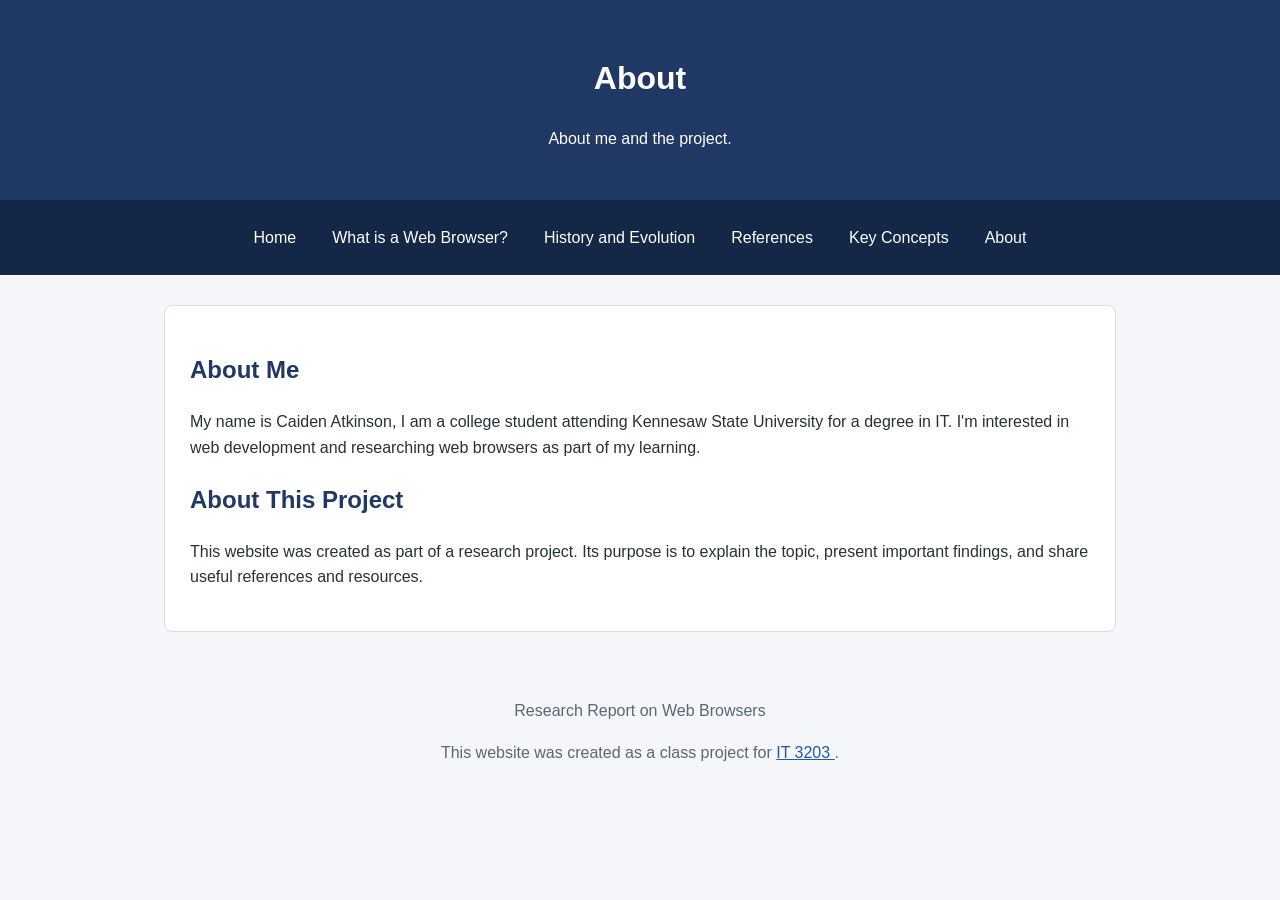
==== about.html @ d4184cb4 "Update about.html" ====
<!DOCTYPE html>
<html lang="en">
<head>
  <meta charset="UTF-8">
  <meta name="viewport" content="width=device-width, initial-scale=1.0">
  <title>About | Research Report on Web Browsers</title>
  <link rel="stylesheet" href="style.css">
</head>
<body>
  <header>
    <h1>About</h1>
    <p>About me and the project.</p>
  </header>

  <nav>
    <a href="index.html">Home</a>
    <a href="topic1.html">What is a Web Browser?</a>
    <a href="topic2.html">History and Evolution</a>
    <a href="references.html">References</a>
    <a href="keyconcepts.html">Key Concepts</a>
    <a href="about.html">About</a>
  </nav>

  <main>
    <h2>About Me</h2>
    <p>
      My name is Caiden Atkinson, I am a college student attending Kennesaw State University for a degree in IT. I'm interested
      in web development and researching web browsers as part of my learning.
    </p>

    <h2>About This Project</h2>
    <p>
      This website was created as part of a research
      project. Its purpose is to explain the topic,
      present important findings, and share useful
      references and resources.
    </p>

  </main>

  <footer>
    <p>Research Report on Web Browsers</p>
    <p>
      This website was created as a class project for
      <a href="https://ksuweb.github.io/IT3203/">
        IT 3203
    </a>.
  </p>
  </footer>
</body>
</html>
---- style.css ----
/* 1. Element selector */
body {
  font-family: Arial, sans-serif;
  line-height: 1.6;
  margin: 0;
  background-color: #f4f6f9;
  color: #263238;
}

header {
  background-color: #203864;
  color: white;
  text-align: center;
  padding: 32px 20px;
}

/* 2. Class selector */
nav {
  display: flex;
  flex-wrap: wrap;
  justify-content: center;
  gap: 8px;
  background-color: #152746;
  padding: 15px;
}

nav a {
  color: white;
  text-decoration: none;
  padding: 10px 14px;
  border-radius: 5px;
}

/* Hover effect on links */
nav a:hover {
  background-color: #456da8;
  color: white;
}

main {
  max-width: 900px;
  margin: 30px auto;
  padding: 25px;
  background-color: white;
  border: 1px solid #d8dee8;
  border-radius: 8px;
}

.card {
  padding: 18px;
  margin: 16px 0;
  border: 1px solid #d8dee8;
  border-radius: 8px;
}

/* 3. ID selector */
#featured {
  background-color: #e8effa;
  border-left: 5px solid #203864;
  padding: 18px;
}

h2 {
  color: #203864;
}

a {
  color: #2459a6;
}

footer {
  text-align: center;
  padding: 20px;
  color: #5c6675;
}
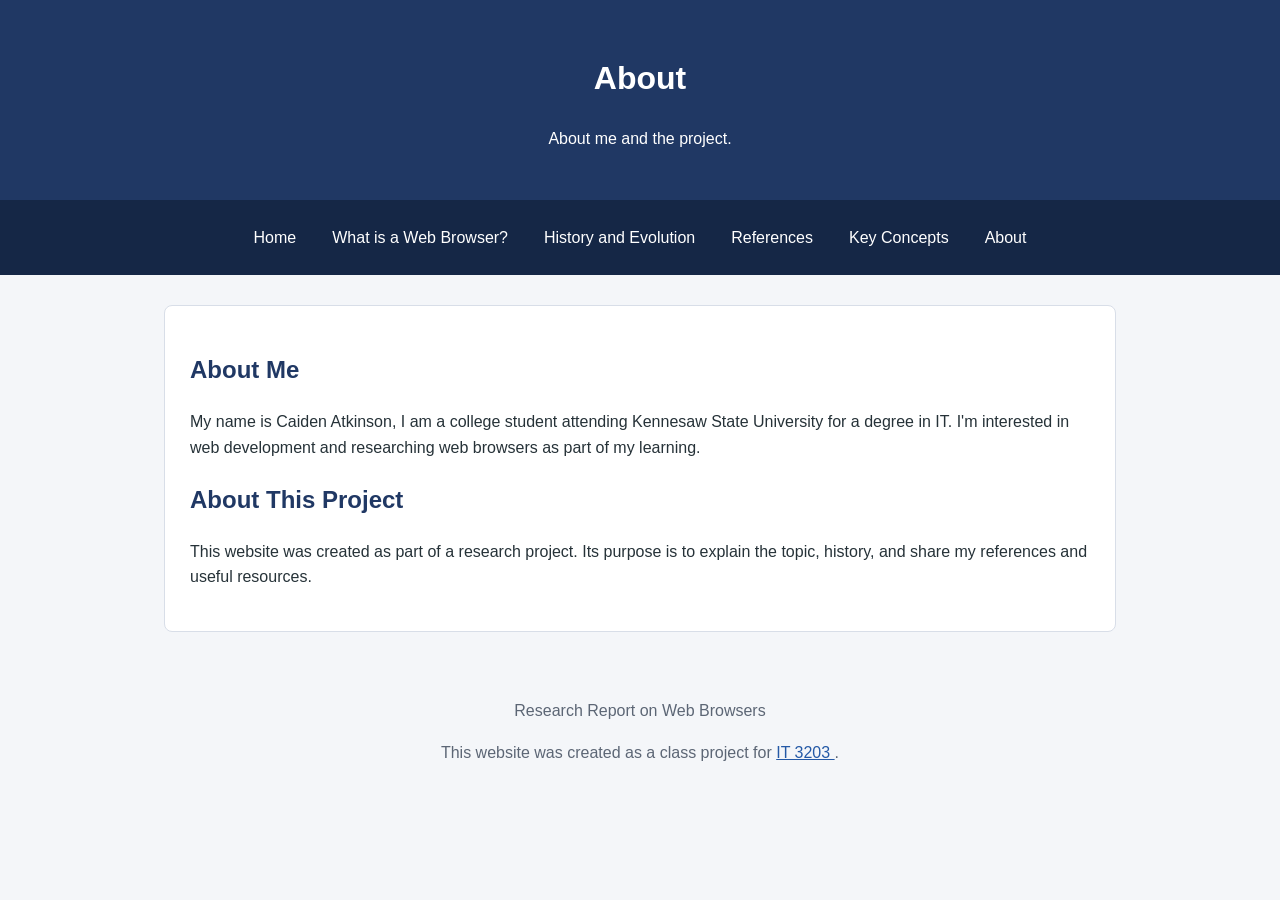
==== commit d893a005: "Update about.html" ====
--- a/about.html
+++ b/about.html
@@ -30,10 +30,8 @@
 
     <h2>About This Project</h2>
     <p>
-      This website was created as part of a research
-      project. Its purpose is to explain the topic,
-      present important findings, and share useful
-      references and resources.
+      This website was created as part of a research project.
+      Its purpose is to explain the topic, history, and share my references and useful resources.
     </p>
 
   </main>
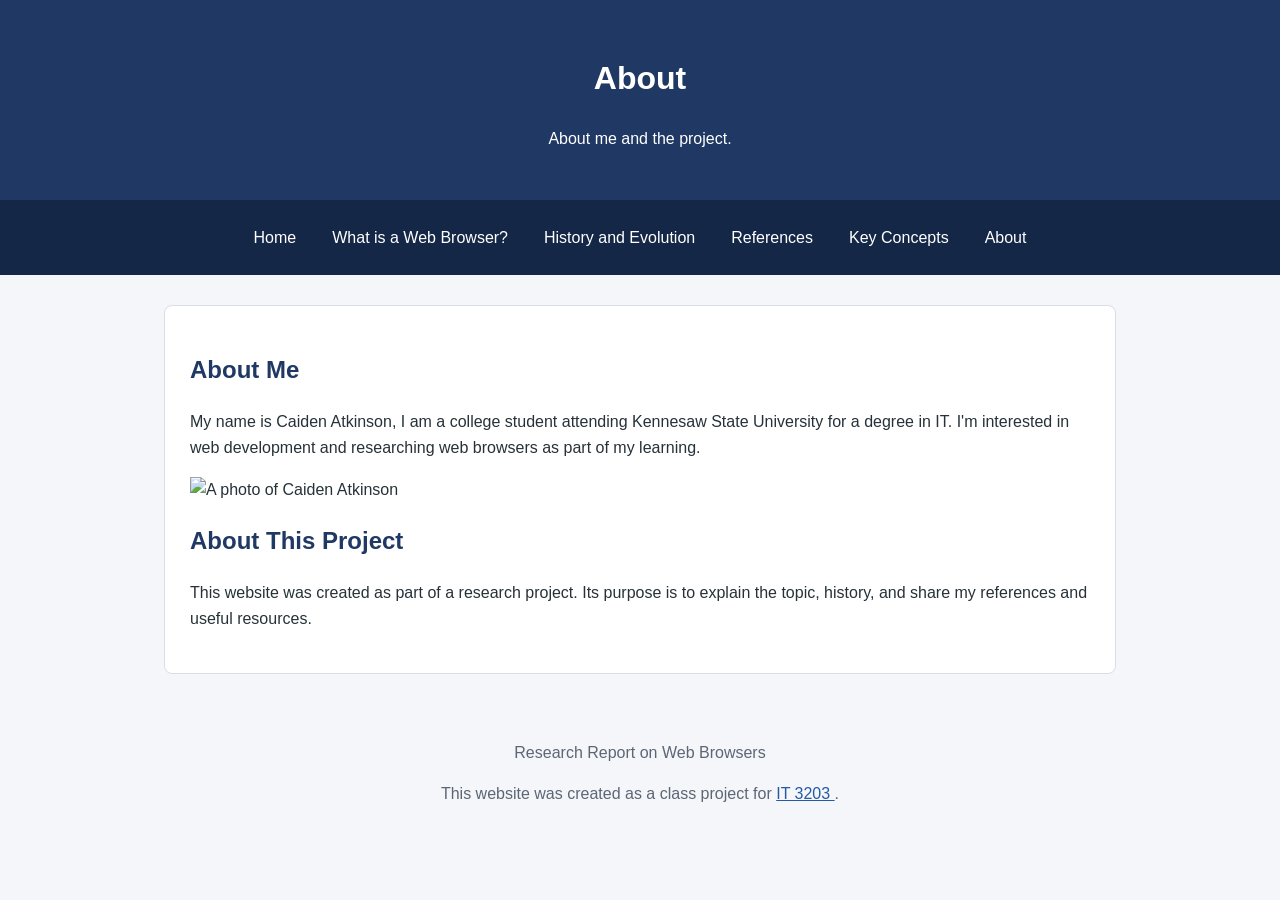
==== commit 5b10841e: "Update about.html" ====
--- a/about.html
+++ b/about.html
@@ -28,6 +28,12 @@
       in web development and researching web browsers as part of my learning.
     </p>
 
+    <img
+      src=""
+      alt="A photo of Caiden Atkinson"
+      class="about-image"
+    >
+    
     <h2>About This Project</h2>
     <p>
       This website was created as part of a research project.
--- a/style.css
+++ b/style.css
@@ -73,3 +73,24 @@
   padding: 20px;
   color: #5c6675;
 }
+
+/* 4. Table selector */
+table {
+  width: 100%;
+  border-collapse: collapse;
+  margin: 20px 0;
+}
+
+th, td {
+  border: 1px solid #ccc;
+  padding: 12px;
+  text-align: left;
+}
+
+th {
+  background-color: #f2f2f2;
+}
+
+tbody tr:nth-child(even) {
+  background-color: #f9f9f9;
+}
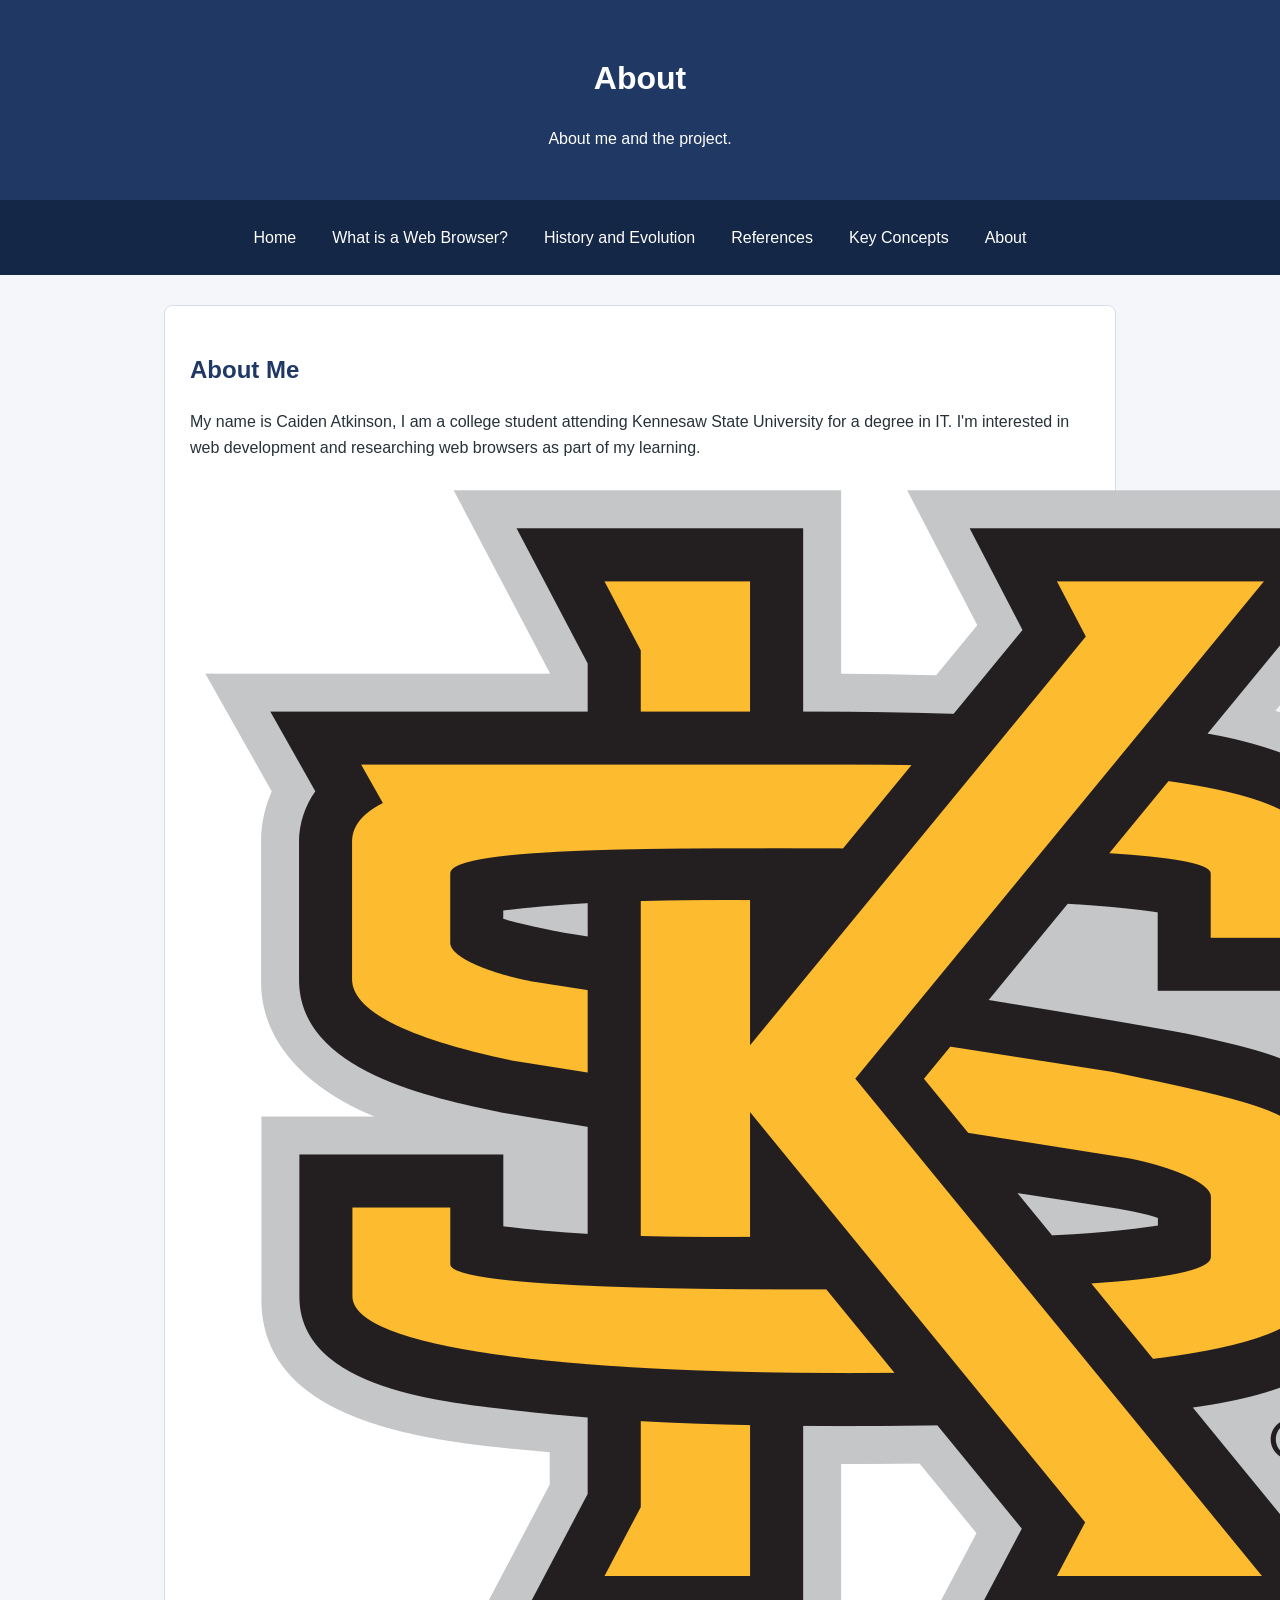
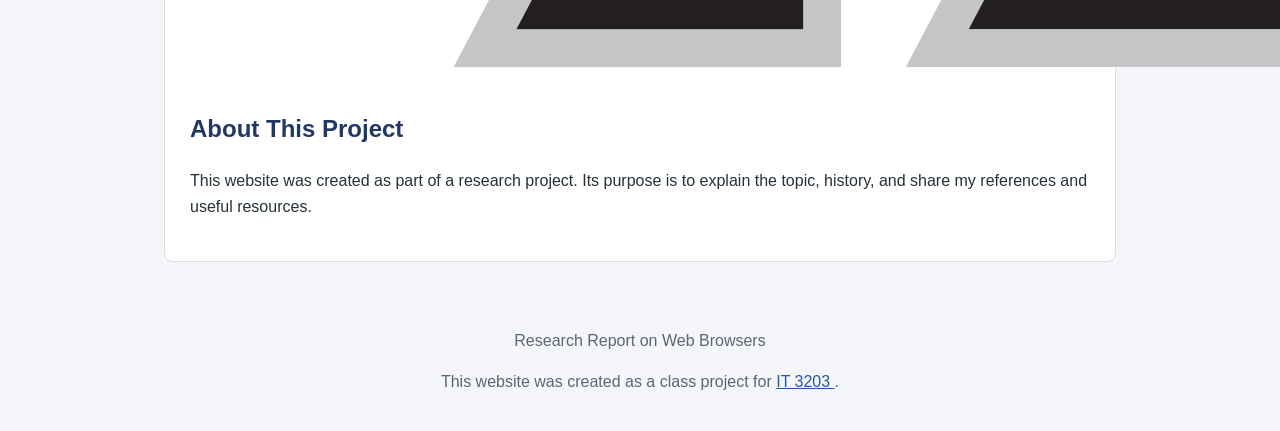
==== commit 8747104e: "Update about.html" ====
--- a/about.html
+++ b/about.html
@@ -29,7 +29,7 @@
     </p>
 
     <img
-      src=""
+      src="images/Kennesaw_State_Owls_logo.svg.webp"
       alt="A photo of Caiden Atkinson"
       class="about-image"
     >
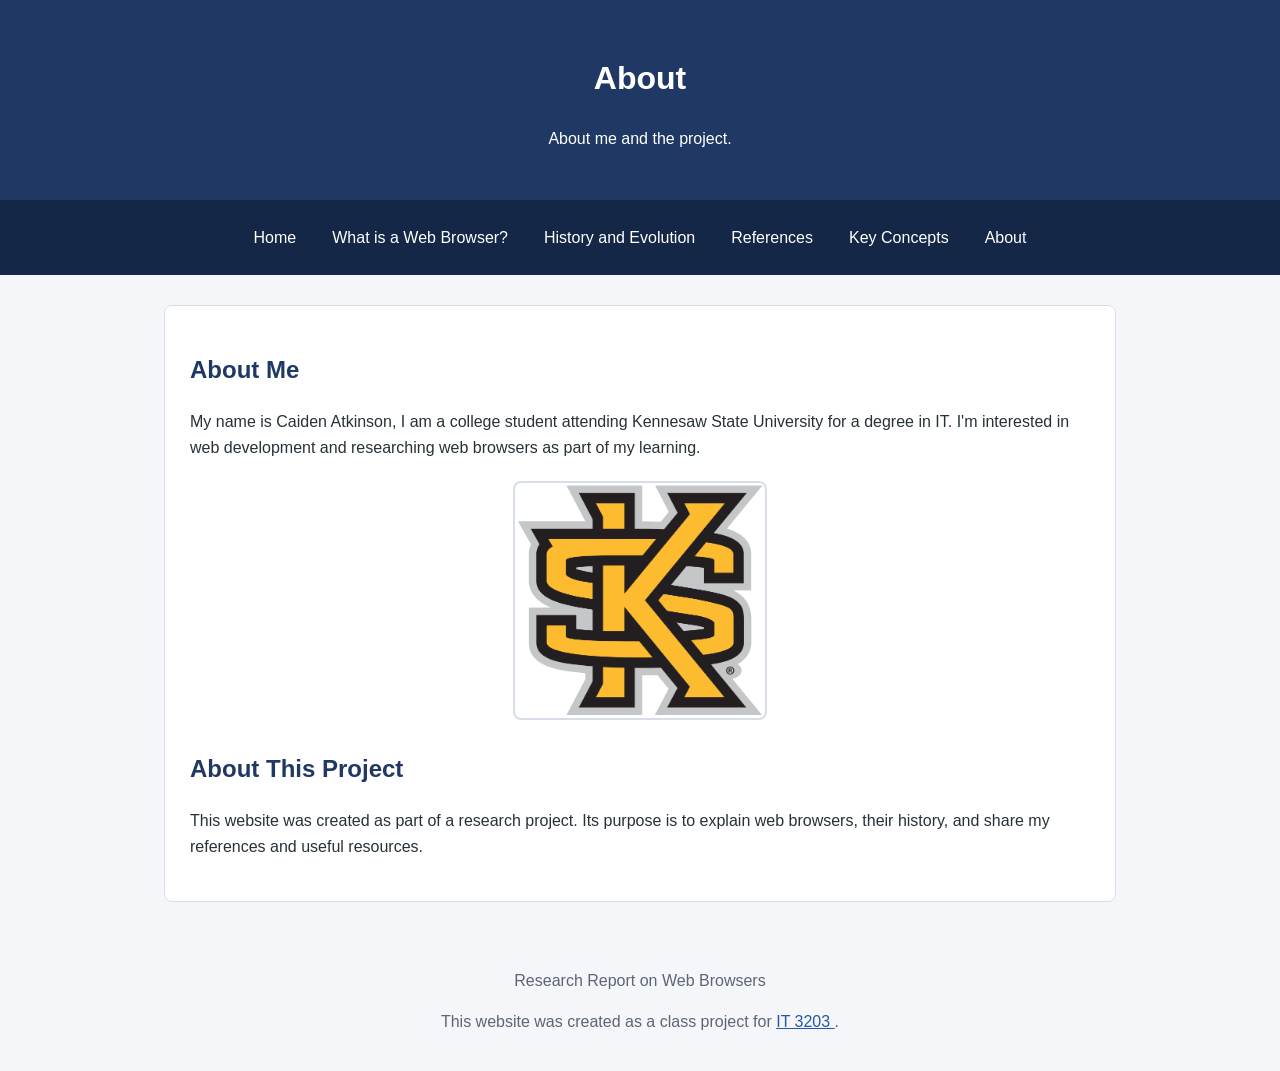
==== commit 240abeb6: "Update about.html" ====
--- a/about.html
+++ b/about.html
@@ -30,14 +30,14 @@
 
     <img
       src="images/Kennesaw_State_Owls_logo.svg.webp"
-      alt="A photo of Caiden Atkinson"
+      alt="Kennesaw State University"
       class="about-image"
     >
     
     <h2>About This Project</h2>
     <p>
       This website was created as part of a research project.
-      Its purpose is to explain the topic, history, and share my references and useful resources.
+      Its purpose is to explain web browsers, their history, and share my references and useful resources.
     </p>
 
   </main>
--- a/style.css
+++ b/style.css
@@ -94,3 +94,14 @@
 tbody tr:nth-child(even) {
   background-color: #f9f9f9;
 }
+
+/* About page image */
+.about-image {
+  display: block;
+  width: 250px;
+  max-width: 100%;
+  height: auto;
+  margin: 20px auto 30px;
+  border: 2px solid #d8dee8;
+  border-radius: 8px;
+}
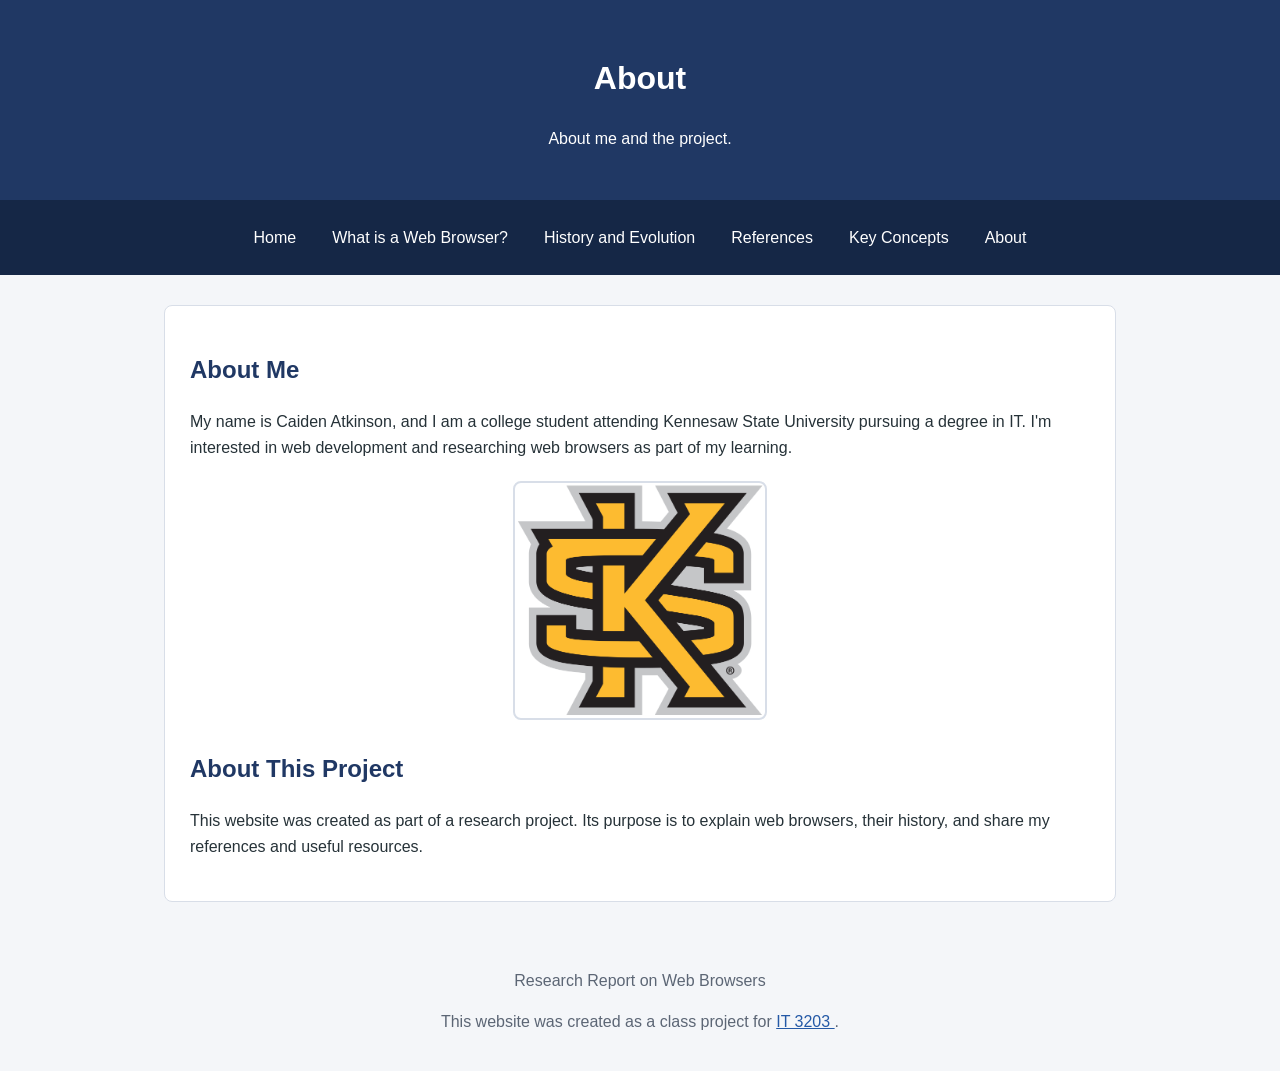
==== commit 09795be6: "Update about.html" ====
--- a/about.html
+++ b/about.html
@@ -24,7 +24,7 @@
   <main>
     <h2>About Me</h2>
     <p>
-      My name is Caiden Atkinson, I am a college student attending Kennesaw State University for a degree in IT. I'm interested
+      My name is Caiden Atkinson, and I am a college student attending Kennesaw State University pursuing a degree in IT. I'm interested
       in web development and researching web browsers as part of my learning.
     </p>
 
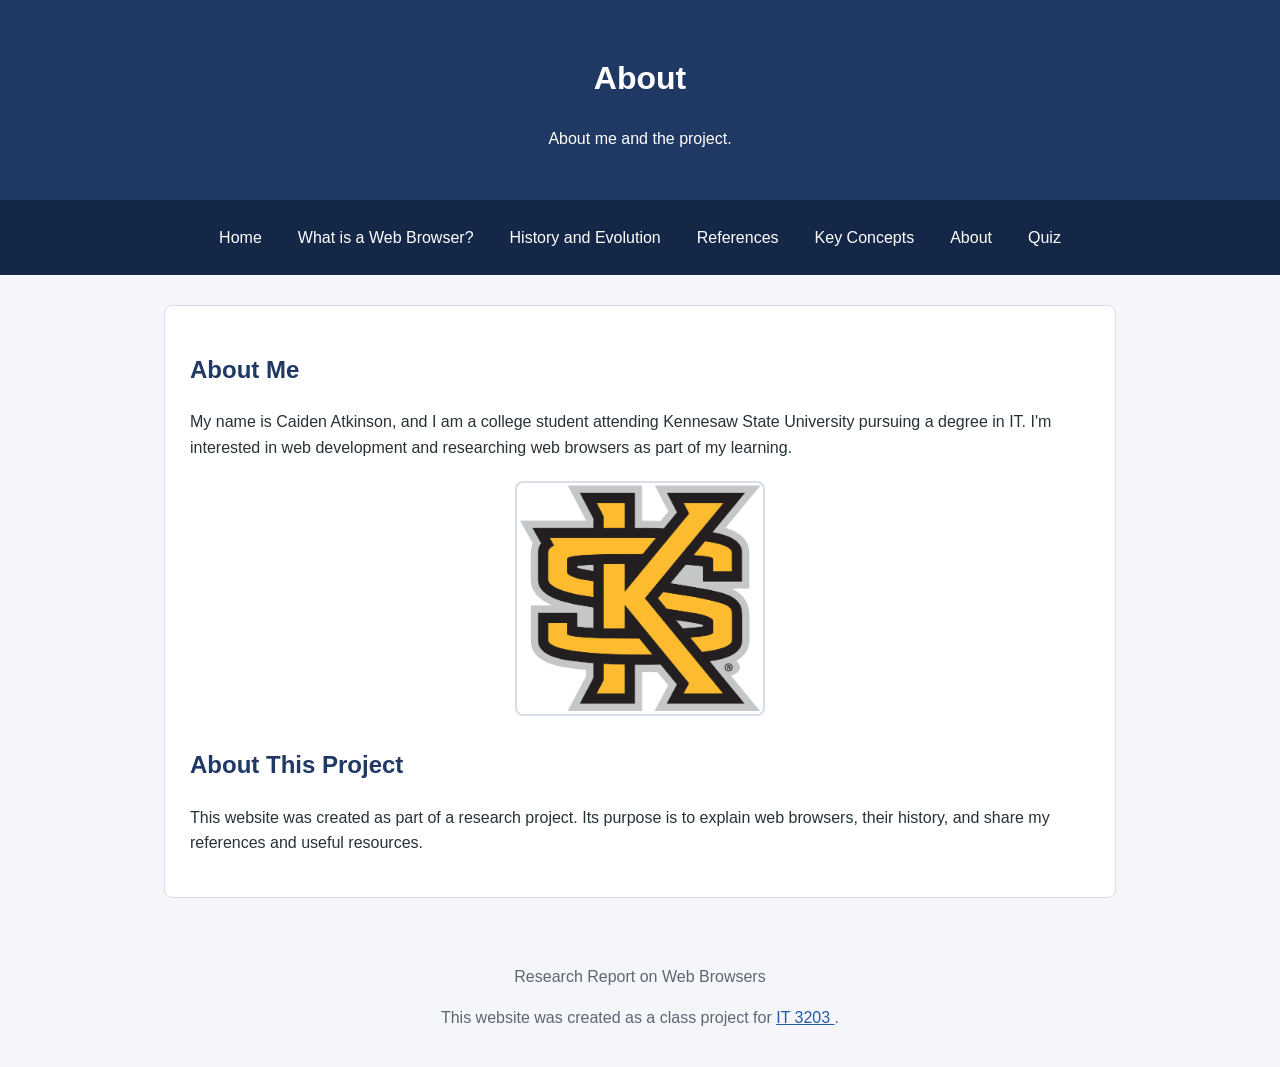
==== commit 6e5f60d6: "Update about.html" ====
--- a/about.html
+++ b/about.html
@@ -19,6 +19,7 @@
     <a href="references.html">References</a>
     <a href="keyconcepts.html">Key Concepts</a>
     <a href="about.html">About</a>
+    <a href="quiz.html">Quiz</a>
   </nav>
 
   <main>
--- a/style.css
+++ b/style.css
@@ -96,7 +96,7 @@
 }
 
 /* About page image */
-.about-image {
+img.about-image {
   display: block;
   width: 250px;
   max-width: 100%;
@@ -104,4 +104,225 @@
   margin: 20px auto 30px;
   border: 2px solid #d8dee8;
   border-radius: 8px;
-}
+  box-sizing: border-box;
+}
+
+/* Quiz introduction */
+.quiz-intro {
+  margin-bottom: 25px;
+  padding: 18px;
+  background-color: #e8effa;
+  border-left: 5px solid #203864;
+  border-radius: 5px;
+}
+
+/* Quiz information and timer */
+.quiz-info {
+  display: flex;
+  justify-content: space-between;
+  align-items: center;
+  flex-wrap: wrap;
+  gap: 15px;
+  margin-bottom: 20px;
+  padding: 15px;
+  background-color: #f2f5fa;
+  border: 1px solid #d8dee8;
+  border-radius: 8px;
+  font-weight: bold;
+}
+
+#timer {
+  color: #203864;
+  font-size: 1.1rem;
+}
+
+#timer.warning {
+  color: #c62828;
+}
+
+/* Individual questions */
+.question {
+  margin: 20px 0;
+  padding: 20px;
+  border: 1px solid #d8dee8;
+  border-radius: 8px;
+  background-color: #ffffff;
+}
+
+.question h3 {
+  margin-top: 0;
+  color: #203864;
+  font-size: 1.05rem;
+}
+
+.question label {
+  display: block;
+  margin: 10px 0;
+  padding: 10px;
+  border-radius: 5px;
+  cursor: pointer;
+  transition: background-color 0.2s ease;
+}
+
+.question label:hover {
+  background-color: #e8effa;
+}
+
+.question input[type="radio"],
+.question input[type="checkbox"] {
+  margin-right: 8px;
+  accent-color: #203864;
+}
+
+.question input[type="text"] {
+  width: 100%;
+  max-width: 400px;
+  padding: 10px;
+  margin-top: 8px;
+  border: 1px solid #b8c2d1;
+  border-radius: 5px;
+  box-sizing: border-box;
+  font-size: 1rem;
+}
+
+.question input[type="text"]:focus {
+  outline: 2px solid #456da8;
+  border-color: #203864;
+}
+
+/* Quiz buttons */
+.quiz-buttons {
+  display: flex;
+  flex-wrap: wrap;
+  gap: 12px;
+  margin-top: 25px;
+}
+
+.quiz-buttons button {
+  padding: 12px 22px;
+  border: none;
+  border-radius: 5px;
+  font-size: 1rem;
+  font-weight: bold;
+  cursor: pointer;
+  transition: background-color 0.2s ease;
+}
+
+#submitBtn {
+  background-color: #203864;
+  color: white;
+}
+
+#submitBtn:hover {
+  background-color: #456da8;
+}
+
+#resetBtn {
+  background-color: #e0e4eb;
+  color: #263238;
+}
+
+#resetBtn:hover {
+  background-color: #cbd3df;
+}
+
+.quiz-buttons button:disabled {
+  opacity: 0.6;
+  cursor: not-allowed;
+}
+
+/* Quiz results */
+#results {
+  display: none;
+  margin-top: 30px;
+  padding: 22px;
+  border: 1px solid #d8dee8;
+  border-radius: 8px;
+  background-color: #f8faff;
+}
+
+#results h2 {
+  margin-top: 0;
+}
+
+.pass {
+  color: #207245;
+  font-weight: bold;
+}
+
+.fail {
+  color: #c62828;
+  font-weight: bold;
+}
+
+/* Individual answer review */
+.answer-review {
+  margin: 15px 0;
+  padding: 15px;
+  border-radius: 6px;
+  border: 1px solid #d8dee8;
+}
+
+.answer-review.correct {
+  background-color: #e8f5ec;
+  border-left: 5px solid #2e8540;
+}
+
+.answer-review.incorrect {
+  background-color: #fdecec;
+  border-left: 5px solid #c62828;
+}
+
+.correct-text {
+  color: #207245;
+  font-weight: bold;
+}
+
+.incorrect-text {
+  color: #c62828;
+  font-weight: bold;
+}
+
+/* Quiz progress bar */
+#progress {
+  width: 100%;
+  height: 10px;
+  margin: 10px 0 20px;
+  overflow: hidden;
+  background-color: #d8dee8;
+  border-radius: 10px;
+}
+
+#progressBar {
+  width: 0%;
+  height: 100%;
+  background-color: #203864;
+  border-radius: 10px;
+  transition: width 0.3s ease;
+}
+
+/* Mobile support (extra) */
+@media (max-width: 600px) {
+  main {
+    margin: 15px;
+    padding: 18px;
+  }
+
+  .quiz-info {
+    flex-direction: column;
+    align-items: flex-start;
+  }
+
+  .question {
+    padding: 15px;
+  }
+
+  .quiz-buttons {
+    flex-direction: column;
+  }
+
+  .quiz-buttons button {
+    width: 100%;
+  }
+}
+
